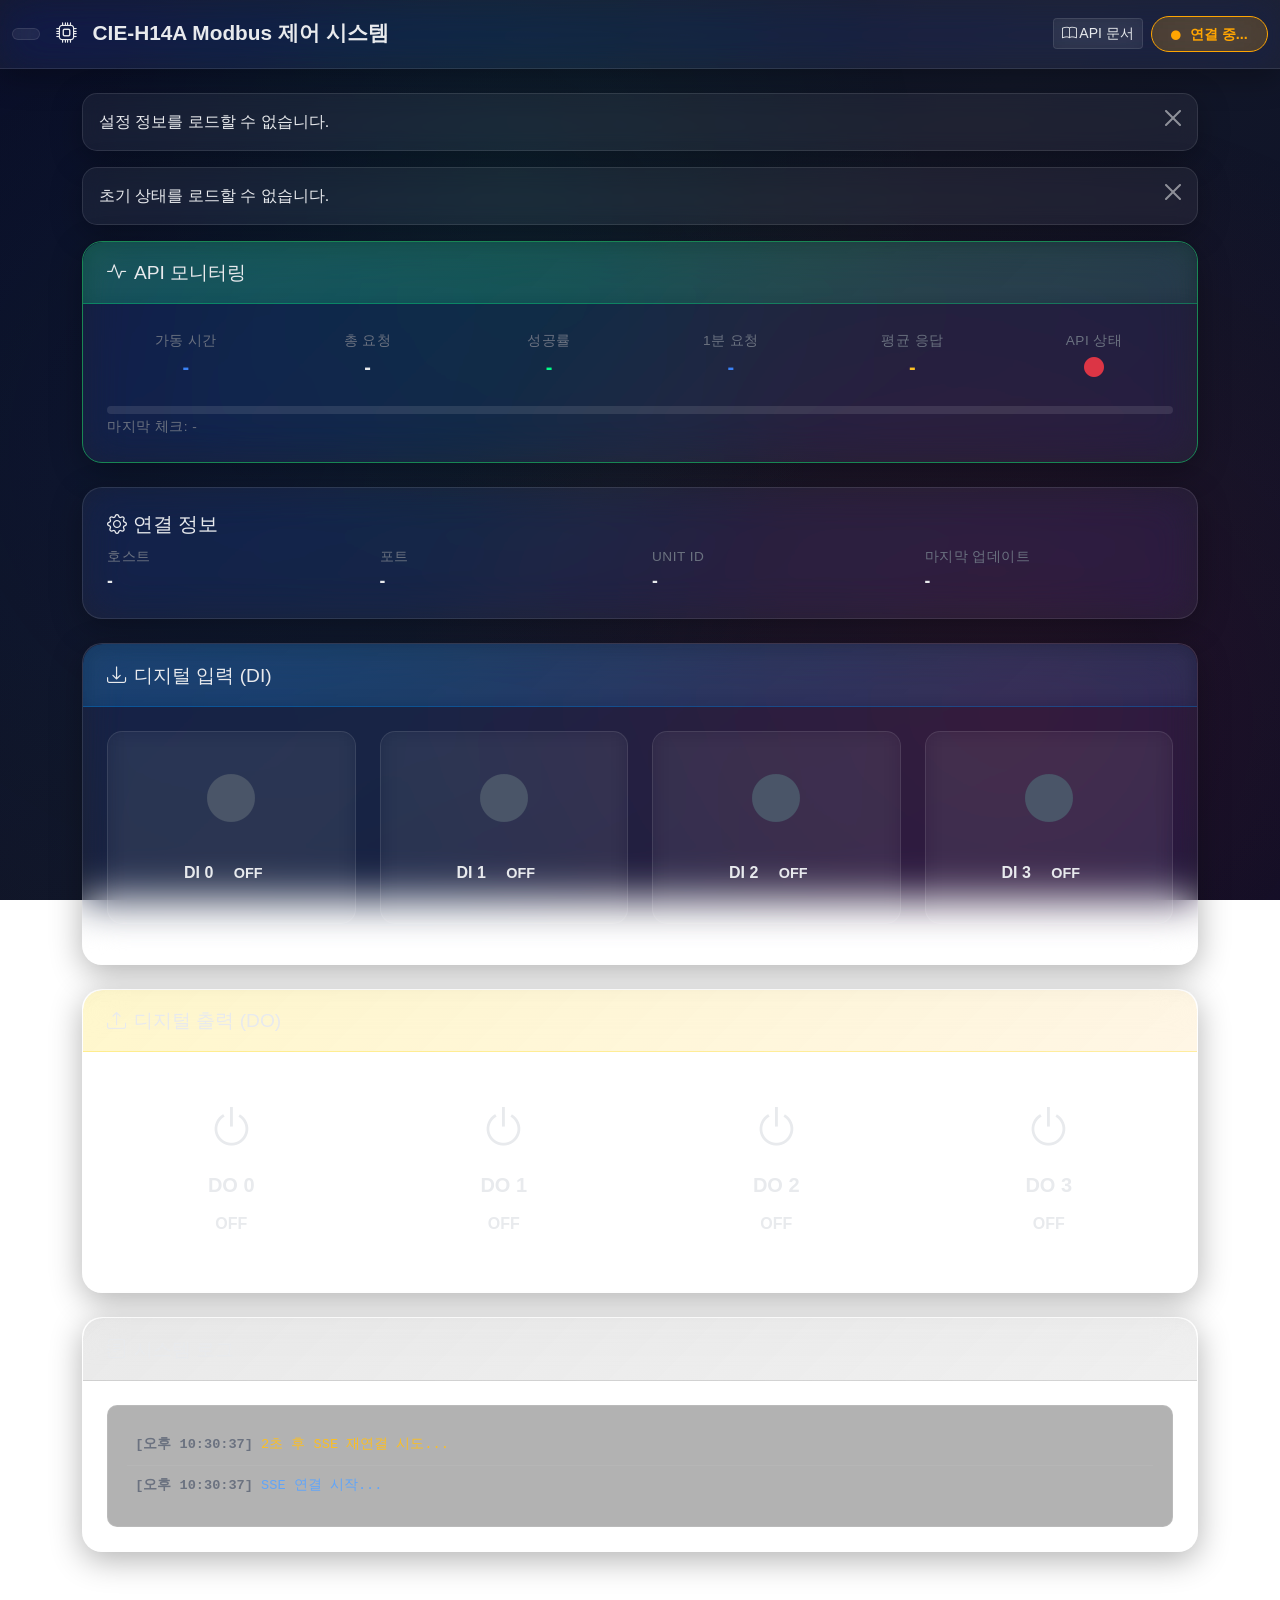
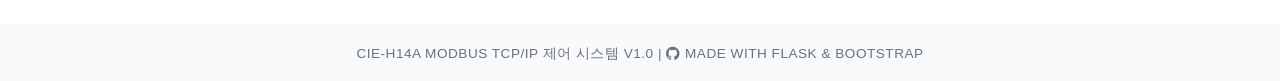
==== app/static/index.html @ ec78b52a "Release v1.0.0 - Dark Mode Glass Morphism UI Major Features: - 다크모드 테마 적용 (그라데이션 배경) - Glass Morphis" ====
<!DOCTYPE html>
<html lang="ko">
<head>
    <meta charset="UTF-8">
    <meta name="viewport" content="width=device-width, initial-scale=1.0">
    <title>CIE-H14A Modbus 제어</title>

    <!-- Bootstrap 5 CSS -->
    <link href="https://cdn.jsdelivr.net/npm/bootstrap@5.3.0/dist/css/bootstrap.min.css" rel="stylesheet">

    <!-- Bootstrap Icons -->
    <link rel="stylesheet" href="https://cdn.jsdelivr.net/npm/bootstrap-icons@1.11.0/font/bootstrap-icons.css">

    <!-- Custom CSS -->
    <link rel="stylesheet" href="css/style.css">
</head>
<body>
    <!-- 네비게이션 바 -->
    <nav class="navbar navbar-dark">
        <div class="container-fluid">
            <span class="navbar-brand mb-0 h1">
                <div class="logo-container">
                    <img src="https://www.kyungwoo.co.kr/images/common/logo.png" alt="Kyungwoo Logo" class="logo-img" onerror="this.style.display='none'">
                </div>
                <i class="bi bi-cpu"></i> CIE-H14A Modbus 제어 시스템
            </span>
            <div class="d-flex align-items-center">
                <a href="/docs" class="btn btn-outline-light btn-sm me-2">
                    <i class="bi bi-book"></i> API 문서
                </a>
                <span id="connectionStatus" class="badge bg-secondary">
                    <i class="bi bi-circle-fill status-indicator"></i>
                    연결 중...
                </span>
            </div>
        </div>
    </nav>

    <div class="container mt-4">
        <!-- 알림 영역 -->
        <div id="alertContainer"></div>

        <!-- API 모니터링 카드 -->
        <div class="row mb-4">
            <div class="col-12">
                <div class="card border-success">
                    <div class="card-header bg-success text-white">
                        <h5 class="mb-0">
                            <i class="bi bi-activity"></i> API 모니터링
                        </h5>
                    </div>
                    <div class="card-body">
                        <div class="row text-center">
                            <div class="col-6 col-md-2 mb-3">
                                <small class="text-muted">가동 시간</small>
                                <div class="fs-5 fw-bold text-primary" id="monitorUptime">-</div>
                            </div>
                            <div class="col-6 col-md-2 mb-3">
                                <small class="text-muted">총 요청</small>
                                <div class="fs-5 fw-bold" id="monitorTotal">-</div>
                            </div>
                            <div class="col-6 col-md-2 mb-3">
                                <small class="text-muted">성공률</small>
                                <div class="fs-5 fw-bold text-success" id="monitorSuccess">-</div>
                            </div>
                            <div class="col-6 col-md-2 mb-3">
                                <small class="text-muted">1분 요청</small>
                                <div class="fs-5 fw-bold text-info" id="monitorRecent">-</div>
                            </div>
                            <div class="col-6 col-md-2 mb-3">
                                <small class="text-muted">평균 응답</small>
                                <div class="fs-5 fw-bold text-warning" id="monitorAvgTime">-</div>
                            </div>
                            <div class="col-6 col-md-2 mb-3">
                                <small class="text-muted">API 상태</small>
                                <div class="fs-5" id="monitorStatus">
                                    <i class="bi bi-circle-fill text-secondary"></i>
                                </div>
                            </div>
                        </div>
                        <div class="row mt-2">
                            <div class="col-12">
                                <div class="progress" style="height: 8px;">
                                    <div id="monitorHealthBar" class="progress-bar bg-success" role="progressbar" style="width: 0%"></div>
                                </div>
                                <small class="text-muted">마지막 체크: <span id="monitorLastCheck">-</span></small>
                            </div>
                        </div>
                    </div>
                </div>
            </div>
        </div>

        <!-- 설정 정보 카드 -->
        <div class="row mb-4">
            <div class="col-12">
                <div class="card">
                    <div class="card-body">
                        <h5 class="card-title">
                            <i class="bi bi-gear"></i> 연결 정보
                        </h5>
                        <div class="row">
                            <div class="col-md-3">
                                <small class="text-muted">호스트</small>
                                <div id="configHost">-</div>
                            </div>
                            <div class="col-md-3">
                                <small class="text-muted">포트</small>
                                <div id="configPort">-</div>
                            </div>
                            <div class="col-md-3">
                                <small class="text-muted">Unit ID</small>
                                <div id="configUnitId">-</div>
                            </div>
                            <div class="col-md-3">
                                <small class="text-muted">마지막 업데이트</small>
                                <div id="lastUpdate">-</div>
                            </div>
                        </div>
                    </div>
                </div>
            </div>
        </div>

        <!-- 디지털 입력 섹션 -->
        <div class="row mb-4">
            <div class="col-12">
                <div class="card">
                    <div class="card-header bg-info text-white">
                        <h5 class="mb-0">
                            <i class="bi bi-download"></i> 디지털 입력 (DI)
                        </h5>
                    </div>
                    <div class="card-body">
                        <div class="row text-center">
                            <div class="col-6 col-md-3 mb-3">
                                <div class="input-indicator" id="input0">
                                    <i class="bi bi-circle-fill led-off"></i>
                                    <div class="mt-2">
                                        <strong>DI 0</strong>
                                        <div class="input-state">OFF</div>
                                    </div>
                                </div>
                            </div>
                            <div class="col-6 col-md-3 mb-3">
                                <div class="input-indicator" id="input1">
                                    <i class="bi bi-circle-fill led-off"></i>
                                    <div class="mt-2">
                                        <strong>DI 1</strong>
                                        <div class="input-state">OFF</div>
                                    </div>
                                </div>
                            </div>
                            <div class="col-6 col-md-3 mb-3">
                                <div class="input-indicator" id="input2">
                                    <i class="bi bi-circle-fill led-off"></i>
                                    <div class="mt-2">
                                        <strong>DI 2</strong>
                                        <div class="input-state">OFF</div>
                                    </div>
                                </div>
                            </div>
                            <div class="col-6 col-md-3 mb-3">
                                <div class="input-indicator" id="input3">
                                    <i class="bi bi-circle-fill led-off"></i>
                                    <div class="mt-2">
                                        <strong>DI 3</strong>
                                        <div class="input-state">OFF</div>
                                    </div>
                                </div>
                            </div>
                        </div>
                    </div>
                </div>
            </div>
        </div>

        <!-- 디지털 출력 섹션 -->
        <div class="row mb-4">
            <div class="col-12">
                <div class="card">
                    <div class="card-header bg-warning text-dark">
                        <h5 class="mb-0">
                            <i class="bi bi-upload"></i> 디지털 출력 (DO)
                        </h5>
                    </div>
                    <div class="card-body">
                        <div class="row text-center">
                            <div class="col-6 col-md-3 mb-3">
                                <div class="output-control">
                                    <button class="btn btn-lg btn-outline-secondary output-btn"
                                            id="output0"
                                            data-channel="0"
                                            onclick="toggleOutput(0)">
                                        <i class="bi bi-power"></i>
                                        <div class="mt-2">
                                            <strong>DO 0</strong>
                                            <div class="output-state">OFF</div>
                                        </div>
                                    </button>
                                </div>
                            </div>
                            <div class="col-6 col-md-3 mb-3">
                                <div class="output-control">
                                    <button class="btn btn-lg btn-outline-secondary output-btn"
                                            id="output1"
                                            data-channel="1"
                                            onclick="toggleOutput(1)">
                                        <i class="bi bi-power"></i>
                                        <div class="mt-2">
                                            <strong>DO 1</strong>
                                            <div class="output-state">OFF</div>
                                        </div>
                                    </button>
                                </div>
                            </div>
                            <div class="col-6 col-md-3 mb-3">
                                <div class="output-control">
                                    <button class="btn btn-lg btn-outline-secondary output-btn"
                                            id="output2"
                                            data-channel="2"
                                            onclick="toggleOutput(2)">
                                        <i class="bi bi-power"></i>
                                        <div class="mt-2">
                                            <strong>DO 2</strong>
                                            <div class="output-state">OFF</div>
                                        </div>
                                    </button>
                                </div>
                            </div>
                            <div class="col-6 col-md-3 mb-3">
                                <div class="output-control">
                                    <button class="btn btn-lg btn-outline-secondary output-btn"
                                            id="output3"
                                            data-channel="3"
                                            onclick="toggleOutput(3)">
                                        <i class="bi bi-power"></i>
                                        <div class="mt-2">
                                            <strong>DO 3</strong>
                                            <div class="output-state">OFF</div>
                                        </div>
                                    </button>
                                </div>
                            </div>
                        </div>
                    </div>
                </div>
            </div>
        </div>

        <!-- 시스템 로그 -->
        <div class="row mb-4">
            <div class="col-12">
                <div class="card">
                    <div class="card-header bg-secondary text-white">
                        <h5 class="mb-0">
                            <i class="bi bi-journal-text"></i> 시스템 로그
                        </h5>
                    </div>
                    <div class="card-body">
                        <div id="systemLog" class="system-log"></div>
                    </div>
                </div>
            </div>
        </div>
    </div>

    <!-- Footer -->
    <footer class="bg-light text-center py-3 mt-5">
        <div class="container">
            <small class="text-muted">
                CIE-H14A Modbus TCP/IP 제어 시스템 v1.0 |
                <i class="bi bi-github"></i> Made with Flask & Bootstrap
            </small>
        </div>
    </footer>

    <!-- Bootstrap 5 JS -->
    <script src="https://cdn.jsdelivr.net/npm/bootstrap@5.3.0/dist/js/bootstrap.bundle.min.js"></script>

    <!-- Custom JS -->
    <script src="js/main.js"></script>
</body>
</html>
---- app/static/css/style.css ----
/* CIE-H14A Modbus 제어 시스템 - 다크모드 Glass 스타일 */

/* 전역 설정 - 다크모드 색상 팔레트 */
:root {
    /* Kyungwoo 브랜드 색상 */
    --primary-blue: #003d7a;
    --primary-red: #e41e26;

    /* 다크모드 배경 */
    --bg-primary: #0a0e27;
    --bg-secondary: #131829;
    --bg-tertiary: #1a1f3a;

    /* Glass 효과 */
    --glass-bg: rgba(255, 255, 255, 0.05);
    --glass-border: rgba(255, 255, 255, 0.1);
    --glass-shadow: rgba(0, 0, 0, 0.3);

    /* LED 색상 */
    --led-on-color: #00ff88;
    --led-off-color: #4a5568;
    --output-on-color: #ffd700;
    --output-off-color: #4a5568;

    /* 상태 색상 */
    --connection-ok: #00ff88;
    --connection-error: #ff4757;
    --connection-warn: #ffa502;

    /* 텍스트 색상 */
    --text-primary: #e8eaed;
    --text-secondary: #9ca3af;
    --text-muted: #6b7280;
}

/* 글로벌 스타일 */
* {
    margin: 0;
    padding: 0;
    box-sizing: border-box;
}

body {
    font-family: 'Segoe UI', Tahoma, Geneva, Verdana, sans-serif;
    background: linear-gradient(135deg, var(--bg-primary) 0%, var(--bg-secondary) 50%, var(--bg-primary) 100%);
    background-attachment: fixed;
    min-height: 100vh;
    display: flex;
    flex-direction: column;
    color: var(--text-primary);
    position: relative;
    overflow-x: hidden;
}

/* 배경 애니메이션 효과 */
body::before {
    content: '';
    position: fixed;
    top: 0;
    left: 0;
    width: 100%;
    height: 100%;
    background:
        radial-gradient(circle at 20% 50%, rgba(0, 61, 122, 0.1) 0%, transparent 50%),
        radial-gradient(circle at 80% 80%, rgba(228, 30, 38, 0.1) 0%, transparent 50%),
        radial-gradient(circle at 40% 20%, rgba(0, 255, 136, 0.05) 0%, transparent 40%);
    pointer-events: none;
    z-index: 0;
}

.container {
    flex: 1;
    position: relative;
    z-index: 1;
}

/* 네비게이션 바 - Glass 효과 */
.navbar {
    background: var(--glass-bg) !important;
    backdrop-filter: blur(20px) saturate(180%);
    -webkit-backdrop-filter: blur(20px) saturate(180%);
    border-bottom: 1px solid var(--glass-border);
    box-shadow: 0 8px 32px 0 var(--glass-shadow);
    padding: 1rem 0;
}

.navbar-brand {
    color: var(--text-primary) !important;
    font-weight: 700;
    font-size: 1.3rem;
    display: flex;
    align-items: center;
    gap: 1rem;
}

.logo-container {
    display: flex;
    align-items: center;
    gap: 0.5rem;
    padding: 0.3rem 0.8rem;
    background: var(--glass-bg);
    border: 1px solid var(--glass-border);
    border-radius: 10px;
    backdrop-filter: blur(10px);
}

.logo-img {
    height: 35px;
    width: auto;
    filter: brightness(0) invert(1);
}

/* 연결 상태 표시 */
#connectionStatus {
    font-size: 0.9rem;
    padding: 0.6rem 1.2rem;
    background: var(--glass-bg);
    backdrop-filter: blur(10px);
    border: 1px solid var(--glass-border);
    border-radius: 25px;
    transition: all 0.3s ease;
}

.status-indicator {
    font-size: 0.6rem;
    margin-right: 0.3rem;
    animation: pulse 2s ease-in-out infinite;
}

@keyframes pulse {
    0%, 100% {
        opacity: 1;
        transform: scale(1);
    }
    50% {
        opacity: 0.6;
        transform: scale(0.95);
    }
}

.status-connected {
    background: rgba(0, 255, 136, 0.2) !important;
    border-color: var(--connection-ok) !important;
    color: var(--connection-ok) !important;
}

.status-disconnected {
    background: rgba(255, 71, 87, 0.2) !important;
    border-color: var(--connection-error) !important;
    color: var(--connection-error) !important;
}

.status-connecting {
    background: rgba(255, 165, 2, 0.2) !important;
    border-color: var(--connection-warn) !important;
    color: var(--connection-warn) !important;
}

/* API 문서 버튼 */
.btn-outline-light {
    background: var(--glass-bg);
    backdrop-filter: blur(10px);
    border: 1px solid var(--glass-border);
    color: var(--text-primary);
    transition: all 0.3s ease;
}

.btn-outline-light:hover {
    background: rgba(255, 255, 255, 0.15);
    border-color: rgba(255, 255, 255, 0.3);
    color: var(--text-primary);
    transform: translateY(-2px);
}

/* 카드 스타일 - Glass Morphism */
.card {
    background: var(--glass-bg);
    backdrop-filter: blur(20px) saturate(180%);
    -webkit-backdrop-filter: blur(20px) saturate(180%);
    border: 1px solid var(--glass-border);
    border-radius: 20px;
    box-shadow: 0 8px 32px 0 var(--glass-shadow);
    transition: all 0.3s ease;
    overflow: hidden;
}

.card:hover {
    transform: translateY(-5px);
    box-shadow: 0 12px 48px 0 rgba(0, 0, 0, 0.5);
    border-color: rgba(255, 255, 255, 0.2);
}

.card-header {
    background: rgba(255, 255, 255, 0.08) !important;
    backdrop-filter: blur(10px);
    border-bottom: 1px solid var(--glass-border) !important;
    border-radius: 20px 20px 0 0 !important;
    padding: 1.2rem 1.5rem;
    font-weight: 600;
    color: var(--text-primary) !important;
}

.card-header h5 {
    margin: 0;
    font-size: 1.2rem;
    display: flex;
    align-items: center;
    gap: 0.5rem;
}

.card-body {
    padding: 1.5rem;
    color: var(--text-primary);
}

/* 색상별 카드 헤더 */
.card-header.bg-success {
    background: linear-gradient(135deg, rgba(0, 255, 136, 0.2) 0%, rgba(0, 200, 100, 0.1) 100%) !important;
    border-bottom: 1px solid rgba(0, 255, 136, 0.3) !important;
}

.card-header.bg-info {
    background: linear-gradient(135deg, rgba(0, 150, 255, 0.2) 0%, rgba(0, 100, 200, 0.1) 100%) !important;
    border-bottom: 1px solid rgba(0, 150, 255, 0.3) !important;
}

.card-header.bg-warning {
    background: linear-gradient(135deg, rgba(255, 215, 0, 0.2) 0%, rgba(255, 165, 0, 0.1) 100%) !important;
    border-bottom: 1px solid rgba(255, 215, 0, 0.3) !important;
    color: var(--text-primary) !important;
}

.card-header.bg-secondary {
    background: linear-gradient(135deg, rgba(150, 150, 150, 0.2) 0%, rgba(100, 100, 100, 0.1) 100%) !important;
    border-bottom: 1px solid rgba(150, 150, 150, 0.3) !important;
}

/* API 모니터링 */
.text-muted {
    color: var(--text-muted) !important;
    font-size: 0.85rem;
    text-transform: uppercase;
    letter-spacing: 0.5px;
    margin-bottom: 0.3rem;
}

#monitorUptime, #monitorTotal, #monitorSuccess,
#monitorRecent, #monitorAvgTime, #monitorStatus {
    color: var(--text-primary);
    font-weight: 700;
}

.text-primary {
    color: #3b82f6 !important;
}

.text-success {
    color: var(--connection-ok) !important;
}

.text-info {
    color: #3b82f6 !important;
}

.text-warning {
    color: #fbbf24 !important;
}

.progress {
    background: rgba(255, 255, 255, 0.1);
    border-radius: 10px;
    height: 10px;
    overflow: hidden;
}

.progress-bar {
    background: linear-gradient(90deg, var(--connection-ok) 0%, #00cc70 100%);
    transition: width 0.3s ease;
}

/* 디지털 입력 인디케이터 */
.input-indicator {
    padding: 2rem 1.5rem;
    border-radius: 15px;
    background: rgba(255, 255, 255, 0.03);
    border: 1px solid var(--glass-border);
    transition: all 0.3s ease;
    backdrop-filter: blur(10px);
}

.input-indicator:hover {
    background: rgba(255, 255, 255, 0.05);
    border-color: rgba(255, 255, 255, 0.2);
    transform: scale(1.05);
}

.input-indicator i {
    font-size: 3rem;
    transition: all 0.3s ease;
}

.led-on {
    color: var(--led-on-color);
    filter: drop-shadow(0 0 15px var(--led-on-color));
    animation: blink 1.5s ease-in-out infinite;
}

.led-off {
    color: var(--led-off-color);
}

@keyframes blink {
    0%, 100% {
        opacity: 1;
        transform: scale(1);
    }
    50% {
        opacity: 0.7;
        transform: scale(0.95);
    }
}

.input-state {
    font-size: 0.9rem;
    font-weight: bold;
    margin-top: 0.8rem;
    padding: 0.4rem 1rem;
    border-radius: 20px;
    display: inline-block;
}

.state-on {
    background: linear-gradient(135deg, rgba(0, 255, 136, 0.3) 0%, rgba(0, 200, 100, 0.2) 100%);
    border: 1px solid rgba(0, 255, 136, 0.5);
    color: var(--led-on-color);
    text-shadow: 0 0 10px var(--led-on-color);
}

.state-off {
    background: rgba(74, 85, 104, 0.3);
    border: 1px solid var(--led-off-color);
    color: var(--text-secondary);
}

/* 디지털 출력 제어 버튼 */
.output-control {
    padding: 0.5rem;
}

.output-btn {
    width: 100%;
    height: 160px;
    border-radius: 15px;
    border: 2px solid var(--glass-border);
    background: var(--glass-bg);
    backdrop-filter: blur(10px);
    transition: all 0.3s ease;
    position: relative;
    overflow: hidden;
    color: var(--text-primary);
}

.output-btn::before {
    content: '';
    position: absolute;
    top: 50%;
    left: 50%;
    width: 0;
    height: 0;
    border-radius: 50%;
    background: rgba(255, 255, 255, 0.1);
    transform: translate(-50%, -50%);
    transition: width 0.6s, height 0.6s;
}

.output-btn:hover::before {
    width: 300px;
    height: 300px;
}

.output-btn i {
    font-size: 2.8rem;
    position: relative;
    z-index: 1;
}

.output-btn:hover {
    transform: scale(1.05) translateY(-5px);
    box-shadow: 0 15px 35px rgba(0, 0, 0, 0.4);
    border-color: rgba(255, 255, 255, 0.3);
}

.output-btn:active {
    transform: scale(0.98);
}

.output-btn.active {
    background: linear-gradient(135deg, rgba(255, 215, 0, 0.3) 0%, rgba(255, 165, 0, 0.2) 100%);
    border-color: var(--output-on-color);
    color: var(--output-on-color);
    box-shadow: 0 0 30px rgba(255, 215, 0, 0.4);
    font-weight: bold;
}

.output-btn.active i {
    filter: drop-shadow(0 0 10px var(--output-on-color));
    animation: rotate 2s linear infinite;
}

@keyframes rotate {
    from {
        transform: rotate(0deg);
    }
    to {
        transform: rotate(360deg);
    }
}

.output-btn:disabled {
    opacity: 0.4;
    cursor: not-allowed;
    filter: grayscale(50%);
}

.output-state {
    font-size: 1rem;
    font-weight: bold;
    margin-top: 0.8rem;
    position: relative;
    z-index: 1;
}

/* 시스템 로그 */
.system-log {
    max-height: 350px;
    overflow-y: auto;
    background: rgba(0, 0, 0, 0.3);
    border-radius: 10px;
    padding: 1.2rem;
    font-family: 'Courier New', 'Consolas', monospace;
    font-size: 0.85rem;
    line-height: 1.8;
    border: 1px solid var(--glass-border);
}

.log-entry {
    padding: 0.5rem;
    border-bottom: 1px solid rgba(255, 255, 255, 0.05);
    transition: background 0.2s ease;
}

.log-entry:hover {
    background: rgba(255, 255, 255, 0.03);
}

.log-entry:last-child {
    border-bottom: none;
}

.log-timestamp {
    color: var(--text-muted);
    font-weight: bold;
}

.log-info {
    color: #60a5fa;
}

.log-success {
    color: var(--connection-ok);
}

.log-warning {
    color: #fbbf24;
}

.log-error {
    color: var(--connection-error);
}

/* 알림 */
.alert {
    border-radius: 15px;
    border: 1px solid var(--glass-border);
    backdrop-filter: blur(10px);
    background: var(--glass-bg);
    box-shadow: 0 8px 32px 0 var(--glass-shadow);
    color: var(--text-primary);
}

.alert-dismissible .btn-close {
    padding: 1rem;
    filter: invert(1);
}

/* 설정 정보 */
#configHost, #configPort, #configUnitId, #lastUpdate {
    font-weight: 600;
    color: var(--text-primary);
    font-size: 1.1rem;
}

/* Footer */
footer {
    margin-top: auto;
    background: var(--glass-bg);
    backdrop-filter: blur(20px);
    border-top: 1px solid var(--glass-border);
    padding: 1.5rem 0;
    position: relative;
    z-index: 1;
}

footer small {
    color: var(--text-secondary);
}

/* 스크롤바 커스텀 - 다크 테마 */
.system-log::-webkit-scrollbar {
    width: 10px;
}

.system-log::-webkit-scrollbar-track {
    background: rgba(255, 255, 255, 0.05);
    border-radius: 10px;
}

.system-log::-webkit-scrollbar-thumb {
    background: rgba(255, 255, 255, 0.2);
    border-radius: 10px;
}

.system-log::-webkit-scrollbar-thumb:hover {
    background: rgba(255, 255, 255, 0.3);
}

/* 로딩 애니메이션 */
.loading {
    display: inline-block;
    width: 20px;
    height: 20px;
    border: 3px solid rgba(255, 255, 255, 0.2);
    border-radius: 50%;
    border-top-color: var(--text-primary);
    animation: spin 1s ease-in-out infinite;
}

@keyframes spin {
    to { transform: rotate(360deg); }
}

/* 페이드인 애니메이션 */
.fade-in {
    animation: fadeIn 0.6s ease-in;
}

@keyframes fadeIn {
    from {
        opacity: 0;
        transform: translateY(-20px);
    }
    to {
        opacity: 1;
        transform: translateY(0);
    }
}

/* 반응형 디자인 */
@media (max-width: 768px) {
    .navbar-brand {
        font-size: 1rem;
    }

    .logo-img {
        height: 28px;
    }

    .input-indicator i {
        font-size: 2.2rem;
    }

    .output-btn {
        height: 130px;
    }

    .output-btn i {
        font-size: 2.2rem;
    }

    .card-body {
        padding: 1rem;
    }

    .system-log {
        max-height: 250px;
        font-size: 0.75rem;
    }
}

@media (max-width: 576px) {
    .container {
        padding: 0.5rem;
    }

    .card {
        margin-bottom: 1rem;
        border-radius: 15px;
    }

    .output-btn {
        height: 110px;
    }

    .output-btn i {
        font-size: 1.8rem;
    }

    .input-indicator {
        padding: 1.2rem;
    }

    .input-indicator i {
        font-size: 1.8rem;
    }

    .logo-container {
        padding: 0.2rem 0.5rem;
    }

    .logo-img {
        height: 24px;
    }
}

/* 트랜지션 효과 */
.smooth-transition {
    transition: all 0.3s ease-in-out;
}

/* Glass 효과 강화 */
@supports (backdrop-filter: blur(20px)) or (-webkit-backdrop-filter: blur(20px)) {
    .card, .navbar, #connectionStatus {
        background: var(--glass-bg);
        backdrop-filter: blur(20px) saturate(180%);
        -webkit-backdrop-filter: blur(20px) saturate(180%);
    }
}
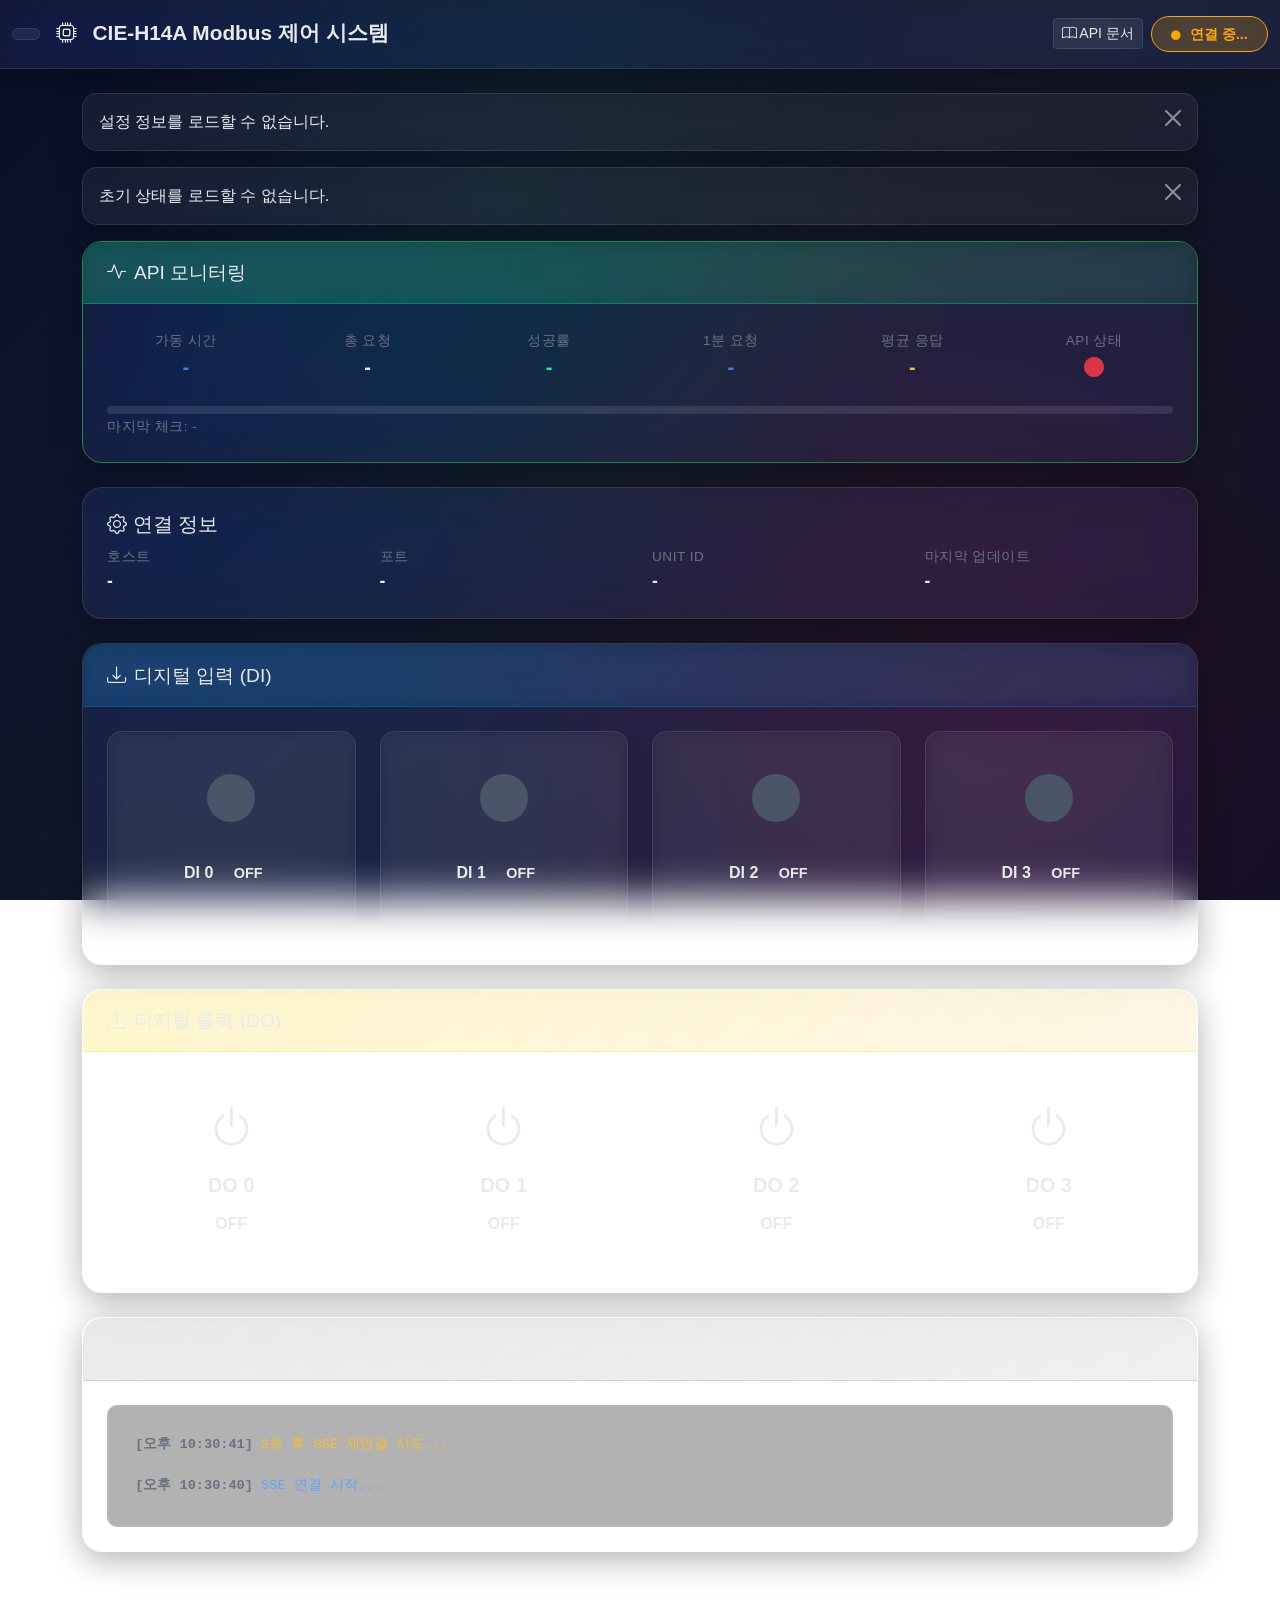
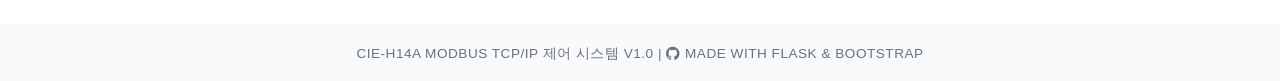
==== commit 6ca600b4: "보안성 검토 완료" ====
--- a/app/static/index.html
+++ b/app/static/index.html
@@ -170,6 +170,29 @@
                                 </div>
                             </div>
                         </div>
+                        <!-- DI 감지 상태 표시 -->
+                        <div class="row mt-3" id="diDetectionStatus" style="display: none;">
+                            <div class="col-12">
+                                <div class="alert alert-info mb-0">
+                                    <div class="row align-items-center">
+                                        <div class="col-md-6">
+                                            <h6 class="mb-0">
+                                                <i class="bi bi-radar"></i> DI 감지 시스템
+                                            </h6>
+                                            <small class="text-muted" id="diDetectionUrl">-</small>
+                                        </div>
+                                        <div class="col-md-6 text-end">
+                                            <span class="badge bg-secondary" id="diDetectionState">
+                                                <i class="bi bi-circle-fill"></i> 대기 중
+                                            </span>
+                                            <span class="badge bg-success ms-2" id="diRequestStatus" style="display: none;">
+                                                <i class="bi bi-check-circle-fill"></i> 요청 전송 완료
+                                            </span>
+                                        </div>
+                                    </div>
+                                </div>
+                            </div>
+                        </div>
                     </div>
                 </div>
             </div>
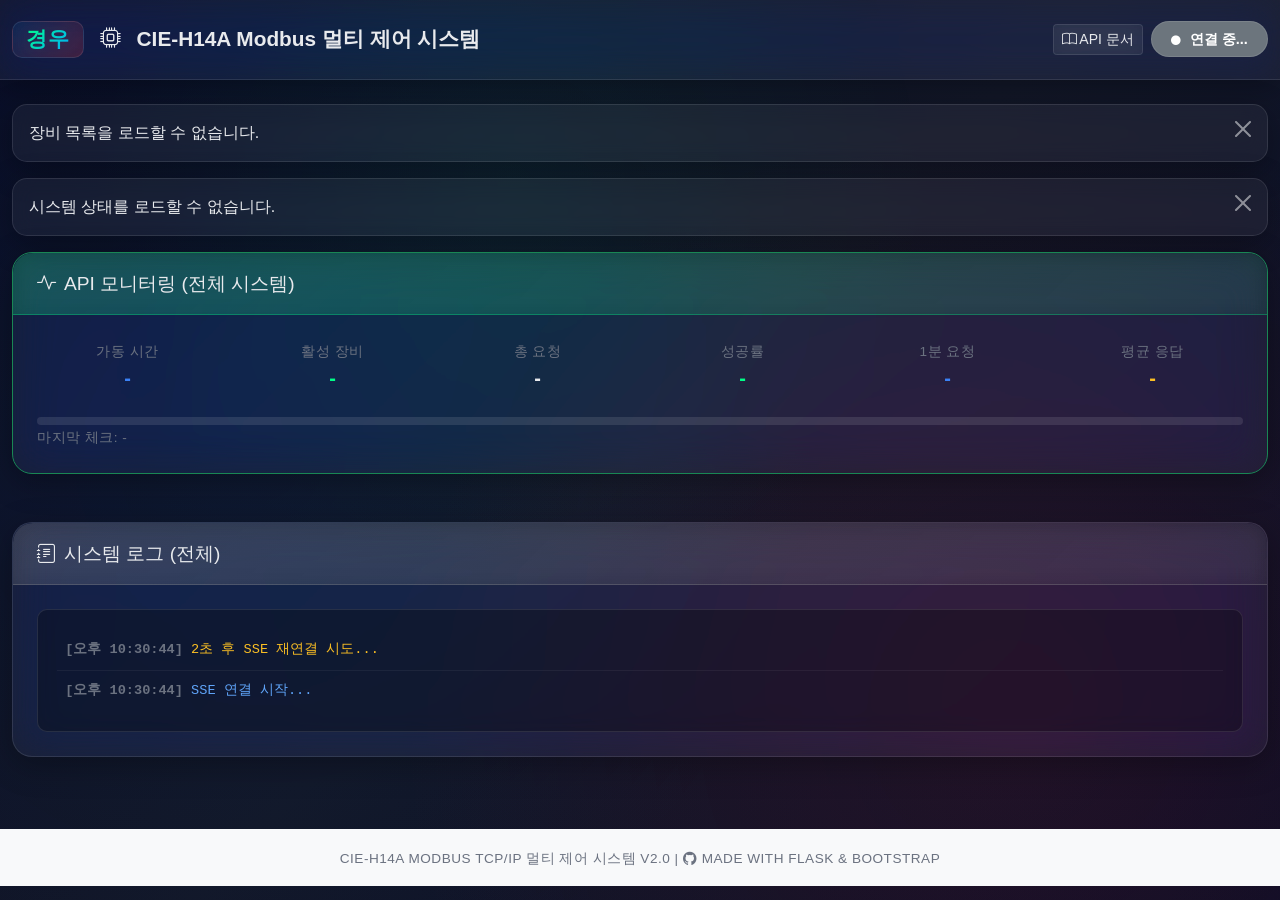
==== commit 294faf1c: "feat: Multi-device support (1→8 devices) Major Update: 멀티 디바이스 확장 완료 - 1대 → 최대 8대 CIE-H14A 장비 동시 제어 " ====
--- a/app/static/index.html
+++ b/app/static/index.html
@@ -3,7 +3,7 @@
 <head>
     <meta charset="UTF-8">
     <meta name="viewport" content="width=device-width, initial-scale=1.0">
-    <title>CIE-H14A Modbus 제어</title>
+    <title>CIE-H14A Modbus 멀티 제어</title>
 
     <!-- Bootstrap 5 CSS -->
     <link href="https://cdn.jsdelivr.net/npm/bootstrap@5.3.0/dist/css/bootstrap.min.css" rel="stylesheet">
@@ -22,7 +22,7 @@
                 <div class="logo-container">
                     <img src="https://www.kyungwoo.co.kr/images/common/logo.png" alt="Kyungwoo Logo" class="logo-img" onerror="this.style.display='none'">
                 </div>
-                <i class="bi bi-cpu"></i> CIE-H14A Modbus 제어 시스템
+                <i class="bi bi-cpu"></i> CIE-H14A Modbus 멀티 제어 시스템
             </span>
             <div class="d-flex align-items-center">
                 <a href="/docs" class="btn btn-outline-light btn-sm me-2">
@@ -30,23 +30,23 @@
                 </a>
                 <span id="connectionStatus" class="badge bg-secondary">
                     <i class="bi bi-circle-fill status-indicator"></i>
-                    연결 중...
+                    <span id="connectionText">연결 중...</span>
                 </span>
             </div>
         </div>
     </nav>
 
-    <div class="container mt-4">
+    <div class="container-fluid mt-4">
         <!-- 알림 영역 -->
         <div id="alertContainer"></div>
 
-        <!-- API 모니터링 카드 -->
+        <!-- API 모니터링 카드 (전체 통합) -->
         <div class="row mb-4">
             <div class="col-12">
                 <div class="card border-success">
                     <div class="card-header bg-success text-white">
                         <h5 class="mb-0">
-                            <i class="bi bi-activity"></i> API 모니터링
+                            <i class="bi bi-activity"></i> API 모니터링 (전체 시스템)
                         </h5>
                     </div>
                     <div class="card-body">
@@ -54,6 +54,10 @@
                             <div class="col-6 col-md-2 mb-3">
                                 <small class="text-muted">가동 시간</small>
                                 <div class="fs-5 fw-bold text-primary" id="monitorUptime">-</div>
+                            </div>
+                            <div class="col-6 col-md-2 mb-3">
+                                <small class="text-muted">활성 장비</small>
+                                <div class="fs-5 fw-bold text-success" id="monitorActiveDevices">-</div>
                             </div>
                             <div class="col-6 col-md-2 mb-3">
                                 <small class="text-muted">총 요청</small>
@@ -71,12 +75,6 @@
                                 <small class="text-muted">평균 응답</small>
                                 <div class="fs-5 fw-bold text-warning" id="monitorAvgTime">-</div>
                             </div>
-                            <div class="col-6 col-md-2 mb-3">
-                                <small class="text-muted">API 상태</small>
-                                <div class="fs-5" id="monitorStatus">
-                                    <i class="bi bi-circle-fill text-secondary"></i>
-                                </div>
-                            </div>
                         </div>
                         <div class="row mt-2">
                             <div class="col-12">
@@ -91,193 +89,18 @@
             </div>
         </div>
 
-        <!-- 설정 정보 카드 -->
-        <div class="row mb-4">
-            <div class="col-12">
-                <div class="card">
-                    <div class="card-body">
-                        <h5 class="card-title">
-                            <i class="bi bi-gear"></i> 연결 정보
-                        </h5>
-                        <div class="row">
-                            <div class="col-md-3">
-                                <small class="text-muted">호스트</small>
-                                <div id="configHost">-</div>
-                            </div>
-                            <div class="col-md-3">
-                                <small class="text-muted">포트</small>
-                                <div id="configPort">-</div>
-                            </div>
-                            <div class="col-md-3">
-                                <small class="text-muted">Unit ID</small>
-                                <div id="configUnitId">-</div>
-                            </div>
-                            <div class="col-md-3">
-                                <small class="text-muted">마지막 업데이트</small>
-                                <div id="lastUpdate">-</div>
-                            </div>
-                        </div>
-                    </div>
-                </div>
-            </div>
+        <!-- 멀티 디바이스 그리드 레이아웃 -->
+        <div class="row mb-4" id="devicesGrid">
+            <!-- JavaScript에서 동적으로 생성됨 -->
         </div>
 
-        <!-- 디지털 입력 섹션 -->
-        <div class="row mb-4">
-            <div class="col-12">
-                <div class="card">
-                    <div class="card-header bg-info text-white">
-                        <h5 class="mb-0">
-                            <i class="bi bi-download"></i> 디지털 입력 (DI)
-                        </h5>
-                    </div>
-                    <div class="card-body">
-                        <div class="row text-center">
-                            <div class="col-6 col-md-3 mb-3">
-                                <div class="input-indicator" id="input0">
-                                    <i class="bi bi-circle-fill led-off"></i>
-                                    <div class="mt-2">
-                                        <strong>DI 0</strong>
-                                        <div class="input-state">OFF</div>
-                                    </div>
-                                </div>
-                            </div>
-                            <div class="col-6 col-md-3 mb-3">
-                                <div class="input-indicator" id="input1">
-                                    <i class="bi bi-circle-fill led-off"></i>
-                                    <div class="mt-2">
-                                        <strong>DI 1</strong>
-                                        <div class="input-state">OFF</div>
-                                    </div>
-                                </div>
-                            </div>
-                            <div class="col-6 col-md-3 mb-3">
-                                <div class="input-indicator" id="input2">
-                                    <i class="bi bi-circle-fill led-off"></i>
-                                    <div class="mt-2">
-                                        <strong>DI 2</strong>
-                                        <div class="input-state">OFF</div>
-                                    </div>
-                                </div>
-                            </div>
-                            <div class="col-6 col-md-3 mb-3">
-                                <div class="input-indicator" id="input3">
-                                    <i class="bi bi-circle-fill led-off"></i>
-                                    <div class="mt-2">
-                                        <strong>DI 3</strong>
-                                        <div class="input-state">OFF</div>
-                                    </div>
-                                </div>
-                            </div>
-                        </div>
-                        <!-- DI 감지 상태 표시 -->
-                        <div class="row mt-3" id="diDetectionStatus" style="display: none;">
-                            <div class="col-12">
-                                <div class="alert alert-info mb-0">
-                                    <div class="row align-items-center">
-                                        <div class="col-md-6">
-                                            <h6 class="mb-0">
-                                                <i class="bi bi-radar"></i> DI 감지 시스템
-                                            </h6>
-                                            <small class="text-muted" id="diDetectionUrl">-</small>
-                                        </div>
-                                        <div class="col-md-6 text-end">
-                                            <span class="badge bg-secondary" id="diDetectionState">
-                                                <i class="bi bi-circle-fill"></i> 대기 중
-                                            </span>
-                                            <span class="badge bg-success ms-2" id="diRequestStatus" style="display: none;">
-                                                <i class="bi bi-check-circle-fill"></i> 요청 전송 완료
-                                            </span>
-                                        </div>
-                                    </div>
-                                </div>
-                            </div>
-                        </div>
-                    </div>
-                </div>
-            </div>
-        </div>
-
-        <!-- 디지털 출력 섹션 -->
-        <div class="row mb-4">
-            <div class="col-12">
-                <div class="card">
-                    <div class="card-header bg-warning text-dark">
-                        <h5 class="mb-0">
-                            <i class="bi bi-upload"></i> 디지털 출력 (DO)
-                        </h5>
-                    </div>
-                    <div class="card-body">
-                        <div class="row text-center">
-                            <div class="col-6 col-md-3 mb-3">
-                                <div class="output-control">
-                                    <button class="btn btn-lg btn-outline-secondary output-btn"
-                                            id="output0"
-                                            data-channel="0"
-                                            onclick="toggleOutput(0)">
-                                        <i class="bi bi-power"></i>
-                                        <div class="mt-2">
-                                            <strong>DO 0</strong>
-                                            <div class="output-state">OFF</div>
-                                        </div>
-                                    </button>
-                                </div>
-                            </div>
-                            <div class="col-6 col-md-3 mb-3">
-                                <div class="output-control">
-                                    <button class="btn btn-lg btn-outline-secondary output-btn"
-                                            id="output1"
-                                            data-channel="1"
-                                            onclick="toggleOutput(1)">
-                                        <i class="bi bi-power"></i>
-                                        <div class="mt-2">
-                                            <strong>DO 1</strong>
-                                            <div class="output-state">OFF</div>
-                                        </div>
-                                    </button>
-                                </div>
-                            </div>
-                            <div class="col-6 col-md-3 mb-3">
-                                <div class="output-control">
-                                    <button class="btn btn-lg btn-outline-secondary output-btn"
-                                            id="output2"
-                                            data-channel="2"
-                                            onclick="toggleOutput(2)">
-                                        <i class="bi bi-power"></i>
-                                        <div class="mt-2">
-                                            <strong>DO 2</strong>
-                                            <div class="output-state">OFF</div>
-                                        </div>
-                                    </button>
-                                </div>
-                            </div>
-                            <div class="col-6 col-md-3 mb-3">
-                                <div class="output-control">
-                                    <button class="btn btn-lg btn-outline-secondary output-btn"
-                                            id="output3"
-                                            data-channel="3"
-                                            onclick="toggleOutput(3)">
-                                        <i class="bi bi-power"></i>
-                                        <div class="mt-2">
-                                            <strong>DO 3</strong>
-                                            <div class="output-state">OFF</div>
-                                        </div>
-                                    </button>
-                                </div>
-                            </div>
-                        </div>
-                    </div>
-                </div>
-            </div>
-        </div>
-
-        <!-- 시스템 로그 -->
+        <!-- 시스템 로그 (전체 통합) -->
         <div class="row mb-4">
             <div class="col-12">
                 <div class="card">
                     <div class="card-header bg-secondary text-white">
                         <h5 class="mb-0">
-                            <i class="bi bi-journal-text"></i> 시스템 로그
+                            <i class="bi bi-journal-text"></i> 시스템 로그 (전체)
                         </h5>
                     </div>
                     <div class="card-body">
@@ -292,7 +115,7 @@
     <footer class="bg-light text-center py-3 mt-5">
         <div class="container">
             <small class="text-muted">
-                CIE-H14A Modbus TCP/IP 제어 시스템 v1.0 |
+                CIE-H14A Modbus TCP/IP 멀티 제어 시스템 v2.0 |
                 <i class="bi bi-github"></i> Made with Flask & Bootstrap
             </small>
         </div>
--- a/app/static/css/style.css
+++ b/app/static/css/style.css
@@ -98,10 +98,23 @@
     align-items: center;
     gap: 0.5rem;
     padding: 0.3rem 0.8rem;
-    background: var(--glass-bg);
+    background: linear-gradient(135deg, rgba(0, 61, 122, 0.3) 0%, rgba(228, 30, 38, 0.2) 100%);
     border: 1px solid var(--glass-border);
     border-radius: 10px;
     backdrop-filter: blur(10px);
+    font-weight: 700;
+    color: var(--text-primary);
+}
+
+.logo-container::before {
+    content: '경우';
+    font-size: 1.3rem;
+    font-weight: 900;
+    background: linear-gradient(135deg, #00ff88 0%, #00aaff 100%);
+    -webkit-background-clip: text;
+    -webkit-text-fill-color: transparent;
+    background-clip: text;
+    letter-spacing: 1px;
 }
 
 .logo-img {
@@ -278,14 +291,36 @@
     transition: width 0.3s ease;
 }
 
-/* 디지털 입력 인디케이터 */
+/* 멀티 디바이스 카드 스타일 */
+.device-card {
+    border: 2px solid var(--glass-border);
+    border-radius: 20px;
+    background: var(--glass-bg);
+    backdrop-filter: blur(15px) saturate(180%);
+    transition: all 0.3s ease;
+    overflow: hidden;
+}
+
+.device-card:hover {
+    transform: translateY(-8px);
+    box-shadow: 0 15px 50px rgba(0, 255, 136, 0.2);
+    border-color: rgba(0, 255, 136, 0.3);
+}
+
+.device-card .card-header.bg-primary {
+    background: linear-gradient(135deg, rgba(0, 100, 255, 0.2) 0%, rgba(0, 61, 122, 0.15) 100%) !important;
+    border-bottom: 1px solid rgba(0, 100, 255, 0.3) !important;
+}
+
+/* 디지털 입력 인디케이터 (멀티 디바이스용 - 작게) */
 .input-indicator {
-    padding: 2rem 1.5rem;
-    border-radius: 15px;
+    padding: 1rem 0.8rem;
+    border-radius: 12px;
     background: rgba(255, 255, 255, 0.03);
     border: 1px solid var(--glass-border);
     transition: all 0.3s ease;
     backdrop-filter: blur(10px);
+    text-align: center;
 }
 
 .input-indicator:hover {
@@ -295,7 +330,7 @@
 }
 
 .input-indicator i {
-    font-size: 3rem;
+    font-size: 2rem;
     transition: all 0.3s ease;
 }
 
@@ -349,8 +384,8 @@
 
 .output-btn {
     width: 100%;
-    height: 160px;
-    border-radius: 15px;
+    height: 120px;
+    border-radius: 12px;
     border: 2px solid var(--glass-border);
     background: var(--glass-bg);
     backdrop-filter: blur(10px);
@@ -358,6 +393,7 @@
     position: relative;
     overflow: hidden;
     color: var(--text-primary);
+    font-size: 0.9rem;
 }
 
 .output-btn::before {
@@ -379,7 +415,7 @@
 }
 
 .output-btn i {
-    font-size: 2.8rem;
+    font-size: 2rem;
     position: relative;
     z-index: 1;
 }
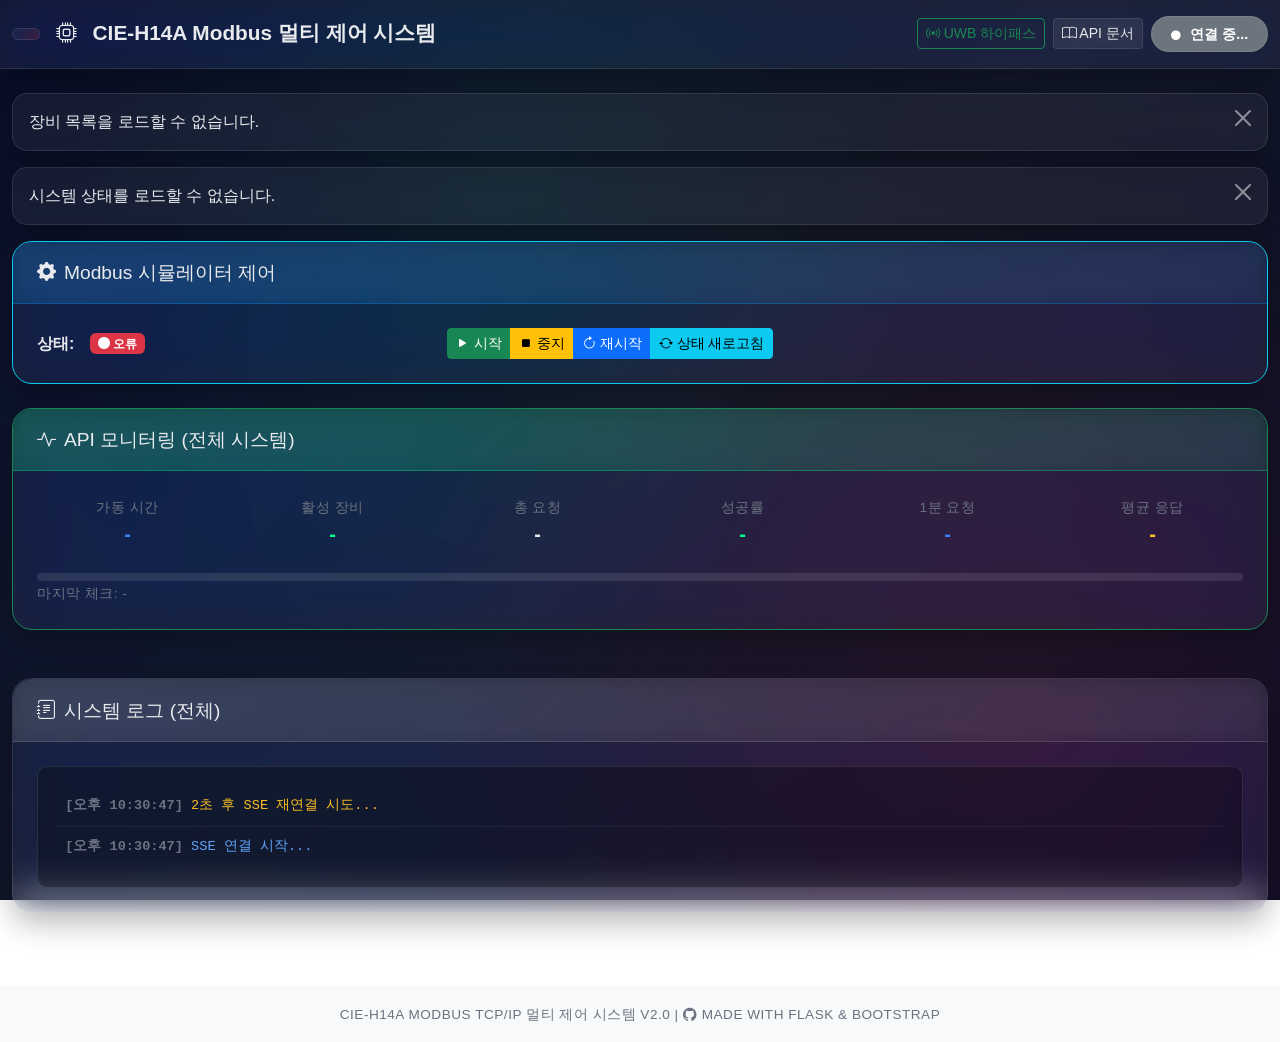
==== commit 76b2bfee: "feat: DI0-DI2 시간차 기반 DO3 자동제어 구현 (v2.1.1) 주요 기능: - DI0-DI2 시간차 실시간 모니터링 (밀리초 단위) - 시간차 1.5초 이내 감지 시 " ====
--- a/app/static/index.html
+++ b/app/static/index.html
@@ -25,6 +25,9 @@
                 <i class="bi bi-cpu"></i> CIE-H14A Modbus 멀티 제어 시스템
             </span>
             <div class="d-flex align-items-center">
+                <a href="/hipass" class="btn btn-outline-success btn-sm me-2">
+                    <i class="bi bi-broadcast"></i> UWB 하이패스
+                </a>
                 <a href="/docs" class="btn btn-outline-light btn-sm me-2">
                     <i class="bi bi-book"></i> API 문서
                 </a>
@@ -39,6 +42,54 @@
     <div class="container-fluid mt-4">
         <!-- 알림 영역 -->
         <div id="alertContainer"></div>
+
+        <!-- 시뮬레이터 제어 카드 -->
+        <div class="row mb-4">
+            <div class="col-12">
+                <div class="card border-info">
+                    <div class="card-header bg-info text-white">
+                        <h5 class="mb-0">
+                            <i class="bi bi-gear-fill"></i> Modbus 시뮬레이터 제어
+                        </h5>
+                    </div>
+                    <div class="card-body">
+                        <div class="row align-items-center">
+                            <div class="col-md-4 mb-2 mb-md-0">
+                                <div class="d-flex align-items-center">
+                                    <span class="me-3"><strong>상태:</strong></span>
+                                    <span id="simulatorStatus" class="badge bg-secondary">
+                                        <i class="bi bi-circle-fill"></i>
+                                        <span id="simulatorStatusText">확인 중...</span>
+                                    </span>
+                                </div>
+                            </div>
+                            <div class="col-md-8">
+                                <div class="btn-group" role="group">
+                                    <button type="button" class="btn btn-success btn-sm" id="btnSimulatorStart">
+                                        <i class="bi bi-play-fill"></i> 시작
+                                    </button>
+                                    <button type="button" class="btn btn-warning btn-sm" id="btnSimulatorStop">
+                                        <i class="bi bi-stop-fill"></i> 중지
+                                    </button>
+                                    <button type="button" class="btn btn-primary btn-sm" id="btnSimulatorRestart">
+                                        <i class="bi bi-arrow-clockwise"></i> 재시작
+                                    </button>
+                                    <button type="button" class="btn btn-info btn-sm" id="btnSimulatorRefresh">
+                                        <i class="bi bi-arrow-repeat"></i> 상태 새로고침
+                                    </button>
+                                </div>
+                            </div>
+                        </div>
+                        <div id="simulatorMessage" class="mt-3" style="display: none;">
+                            <div class="alert alert-info mb-0" role="alert">
+                                <i class="bi bi-info-circle"></i>
+                                <span id="simulatorMessageText"></span>
+                            </div>
+                        </div>
+                    </div>
+                </div>
+            </div>
+        </div>
 
         <!-- API 모니터링 카드 (전체 통합) -->
         <div class="row mb-4">
--- a/app/static/css/style.css
+++ b/app/static/css/style.css
@@ -106,16 +106,6 @@
     color: var(--text-primary);
 }
 
-.logo-container::before {
-    content: '경우';
-    font-size: 1.3rem;
-    font-weight: 900;
-    background: linear-gradient(135deg, #00ff88 0%, #00aaff 100%);
-    -webkit-background-clip: text;
-    -webkit-text-fill-color: transparent;
-    background-clip: text;
-    letter-spacing: 1px;
-}
 
 .logo-img {
     height: 35px;
